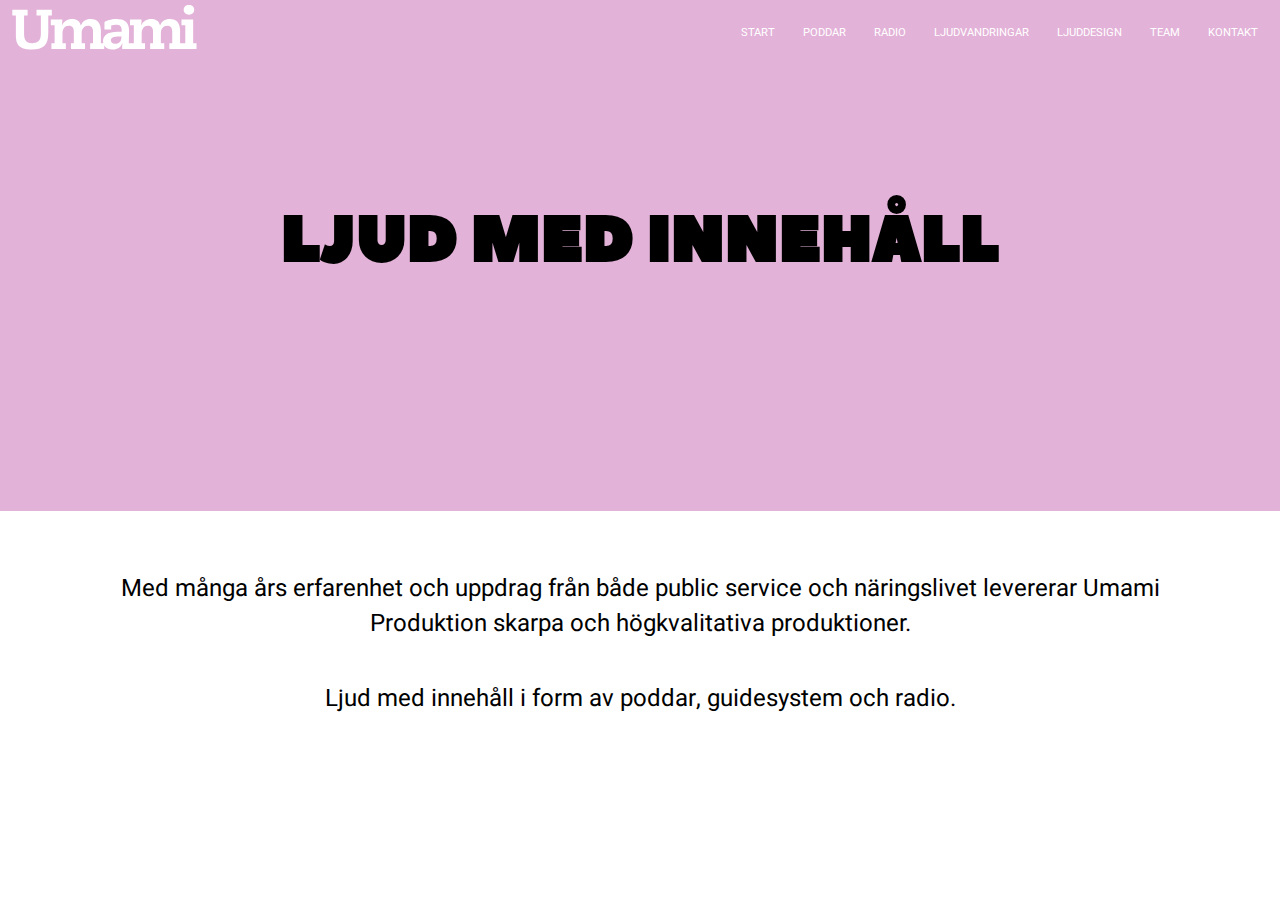
==== index.html @ 629b8984 "Added files from old folder" ====
<!DOCTYPE html>
<html>  
<head>
	<meta name="viewpport" content="width=device-width, initial-scale=1.0">
	<meta charset="utf-8">
	<title>Umami</title>
	<link rel="stylesheet" type="text/css" href="style.css">
	<link rel="preconnect" href="https://fonts.googleapis.com">
<link rel="preconnect" href="https://fonts.gstatic.com" crossorigin>
<link href="https://fonts.googleapis.com/css2?family=Heebo:wght@200;400;600&display=swap" rel="stylesheet">

</head>
<body>
	<header class="home">
		<nav>
			<div id="logo">
			<a href="index.html"> <img src="images/Umami_Logotype.svg" alt="Umami logo"></a>
			</div>
			<ul>
				<li><a href="index.html">START</a></li>
				<li><a href="podd.html">PODDAR</a></li>
				<li><a href="">RADIO</a></li>
				<li><a href="">LJUDVANDRINGAR</a></li>
				<li><a href="">LJUDDESIGN</a></li>
				<li><a href="team.html">TEAM</a></li>
				<li><a href="">KONTAKT</a></li>
			</ul>
		</nav>
	</header>
	<main>
		<section class="banner home"> 
				<h1>LJUD MED INNEHÅLL</h1>
		</section>
		<section class=textblock>
			<p>Med många års erfarenhet och uppdrag från både public service och näringslivet levererar Umami Produktion skarpa och högkvalitativa produktioner.</p>
			<p>Ljud med innehåll i form av poddar, guidesystem och radio.</p>
		</section>
	</main>

	<footer>
		 
	</footer>
</body>
</html>
---- style.css ----
* {
	margin: 0;
	padding: 0;
}

@font-face {
    font-family: 'peace_sansregular';
    src: url('peace_sans-webfont.eot');
    src: url('peace_sans-webfont.eot?#iefix') format('embedded-opentype'),
         url('peace_sans-webfont.woff2') format('woff2'),
         url('fonts/peace_sans-webfont.woff') format('woff'),
         url('peace_sans-webfont.ttf') format('truetype'),
         url('peace_sans-webfont.svg#peace_sansregular') format('svg');
    font-weight: normal;
    font-style: normal;
}

html {
	box-sizing: border-box;
	font-size:16px;
}

h1 {
	font-family: 'peace_sansregular';
}

h2 {
	font-family: 'peace_sansregular';
}

body {
	font-family: 'Heebo', sans-serif;
}
header {
	max-height: 20vh;
	width: 100%;
}

nav {
	display: flex;
	padding: 2px 10px;
	justify-content: space-between;
	align-items: center;
}

#logo img
{
	max-height: 50px;
}

nav ul {
	flex: 1;
	text-align: right;
}

nav ul li {
	list-style: none;
	display: inline-block;
	padding: 8px 12px;
	position: relative;
}

nav ul li a {
	font-family: 'Heebo', sans-serif;
	color:  #ffffff;
	text-decoration: none;
	font-size: 0.7rem;
}

nav ul li a:hover {
	color:  rgba(255,255,255,0.6);
}


.banner {
	height: 50vh;
	width: 100%;
}

.home {
	background-color: #e3b2d8;
}

.team {
	background-color: #ffbd59;
	height: 100vh;
}


.banner h1 {
	font-size: 4rem;
	text-align: center;
	margin: auto;
	padding-top: 15vh;
}

.textblock {
	padding: 40px 40px;
}

.textblock p {
	font-size: 1.5rem;
	text-align: center;
	margin: auto;
	padding: 20px;
	
}
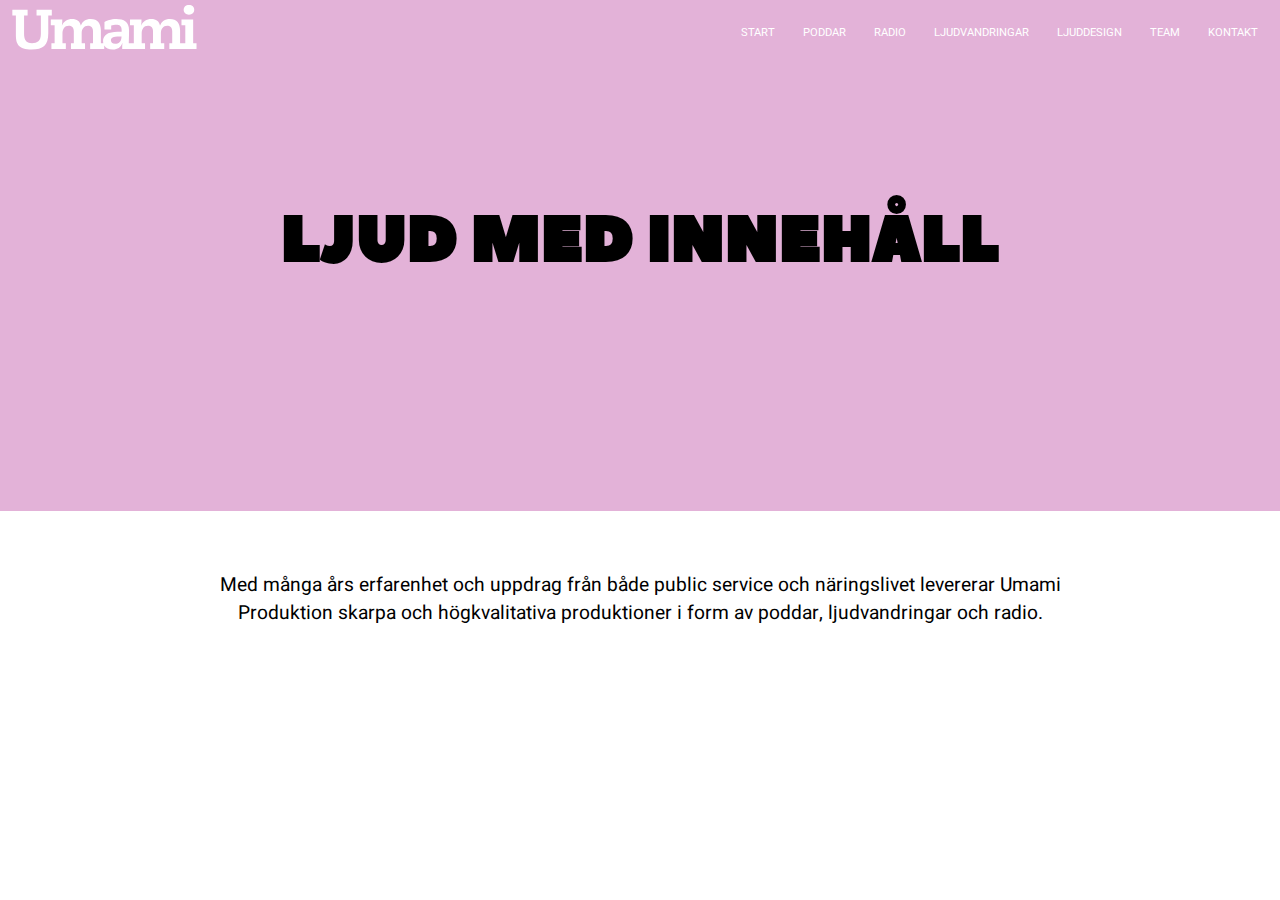
==== commit 42ba7a3e: "changes to css, background colors, fonts. Changes to descriptive texts" ====
--- a/index.html
+++ b/index.html
@@ -33,8 +33,8 @@
 				<h1>LJUD MED INNEHÅLL</h1>
 		</section>
 		<section class=textblock>
-			<p>Med många års erfarenhet och uppdrag från både public service och näringslivet levererar Umami Produktion skarpa och högkvalitativa produktioner.</p>
-			<p>Ljud med innehåll i form av poddar, guidesystem och radio.</p>
+			<p>Med många års erfarenhet och uppdrag från både public service och näringslivet levererar Umami Produktion skarpa och högkvalitativa produktioner
+			i form av poddar, ljudvandringar och radio.</p>
 		</section>
 	</main>
 
--- a/style.css
+++ b/style.css
@@ -24,9 +24,6 @@
 	font-family: 'peace_sansregular';
 }
 
-h2 {
-	font-family: 'peace_sansregular';
-}
 
 body {
 	font-family: 'Heebo', sans-serif;
@@ -82,10 +79,12 @@
 }
 
 .team {
-	background-color: #ffbd59;
-	height: 100vh;
+	background-color: #c6d2ed;
 }
 
+.podd {
+	background-color: #ffbd59;
+}
 
 .banner h1 {
 	font-size: 4rem;
@@ -96,13 +95,18 @@
 
 .textblock {
 	padding: 40px 40px;
+	max-width: 100ch;
+	margin: auto;
 }
 
 .textblock p {
-	font-size: 1.5rem;
+	font-size: 1.2em;
 	text-align: center;
-	margin: auto;
 	padding: 20px;
 	
 }
 	
+.textblock h2 {
+	font-family: 'Heebo', sans-serif;
+	text-align: center;
+}